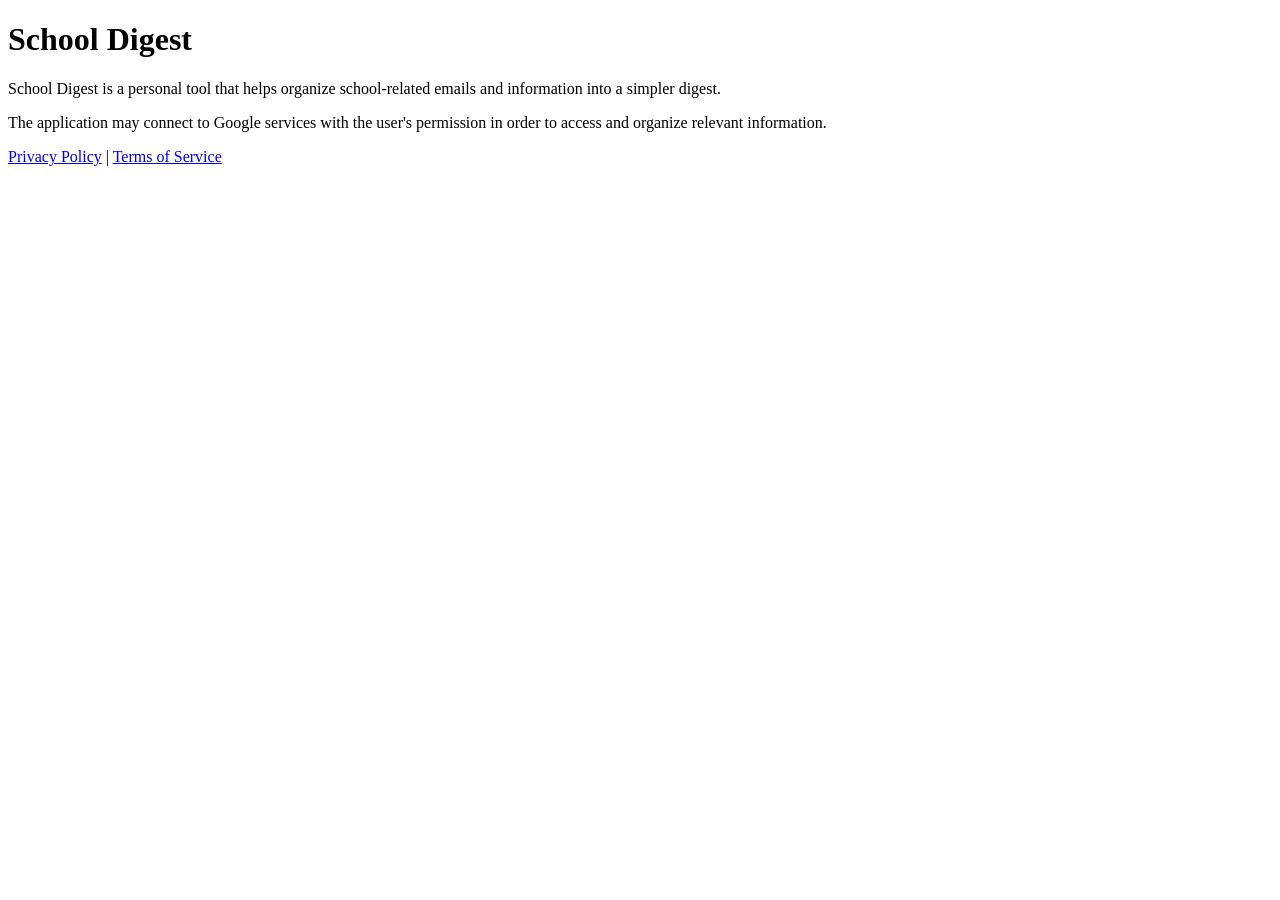
==== index.html @ 5c06e0c1 "Create index.html" ====
<!doctype html>
<html>
<head>
  <meta charset="utf-8">
  <title>School Digest</title>
</head>
<body>
  <h1>School Digest</h1>

  <p>
    School Digest is a personal tool that helps organize school-related
    emails and information into a simpler digest.
  </p>

  <p>
    The application may connect to Google services with the user's
    permission in order to access and organize relevant information.
  </p>

  <p>
    <a href="/privacy.html">Privacy Policy</a> |
    <a href="/terms.html">Terms of Service</a>
  </p>
</body>
</html>
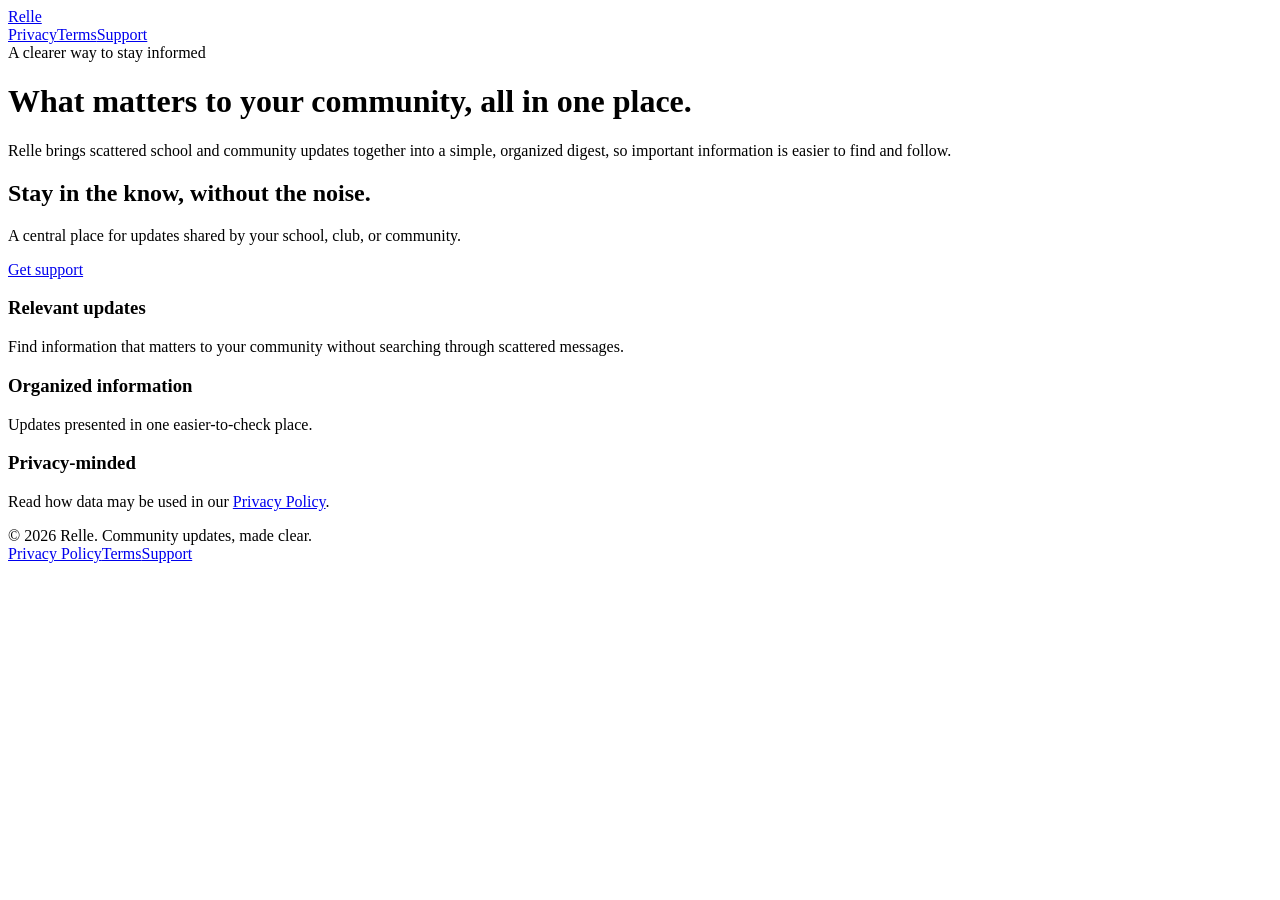
==== commit 30616508: "Refresh index.html with unified Relle theme" ====
--- a/index.html
+++ b/index.html
@@ -1,25 +1,3 @@
-<!doctype html>
-<html>
-<head>
-  <meta charset="utf-8">
-  <title>School Digest</title>
-</head>
-<body>
-  <h1>School Digest</h1>
-
-  <p>
-    School Digest is a personal tool that helps organize school-related
-    emails and information into a simpler digest.
-  </p>
-
-  <p>
-    The application may connect to Google services with the user's
-    permission in order to access and organize relevant information.
-  </p>
-
-  <p>
-    <a href="/privacy.html">Privacy Policy</a> |
-    <a href="/terms.html">Terms of Service</a>
-  </p>
-</body>
-</html>
+<!DOCTYPE html>
+<html lang="en-CA"><head><meta charset="UTF-8"><meta name="viewport" content="width=device-width,initial-scale=1"><meta name="color-scheme" content="light"><meta name="description" content="Relle organizes community and school updates into one clear digest."><title>Community updates, made clear | Relle</title><link rel="stylesheet" href="styles.css"></head>
+<body><header><div class="wrap"><a class="brand" href="index.html" aria-label="Relle home">Relle</a><nav class="nav" aria-label="Main navigation"><a href="privacy.html">Privacy</a><a href="terms.html">Terms</a><a href="support.html">Support</a></nav></div></header><main class="wrap"><div class="eyebrow">A clearer way to stay informed</div><h1>What matters to your community, all in one place.</h1><p class="lead">Relle brings scattered school and community updates together into a simple, organized digest, so important information is easier to find and follow.</p><section class="hero-card"><h2>Stay in the know, without the noise.</h2><p>A central place for updates shared by your school, club, or community.</p><a class="button" href="support.html">Get support</a></section><section><div class="feature"><h3>Relevant updates</h3><p>Find information that matters to your community without searching through scattered messages.</p></div><div class="feature"><h3>Organized information</h3><p>Updates presented in one easier-to-check place.</p></div><div class="feature"><h3>Privacy-minded</h3><p>Read how data may be used in our <a href="privacy.html">Privacy Policy</a>.</p></div></section></main><footer><div class="wrap"><span>© 2026 Relle. Community updates, made clear.</span><div class="footer-links"><a href="privacy.html">Privacy Policy</a><a href="terms.html">Terms</a><a href="support.html">Support</a></div></div></footer></body></html>
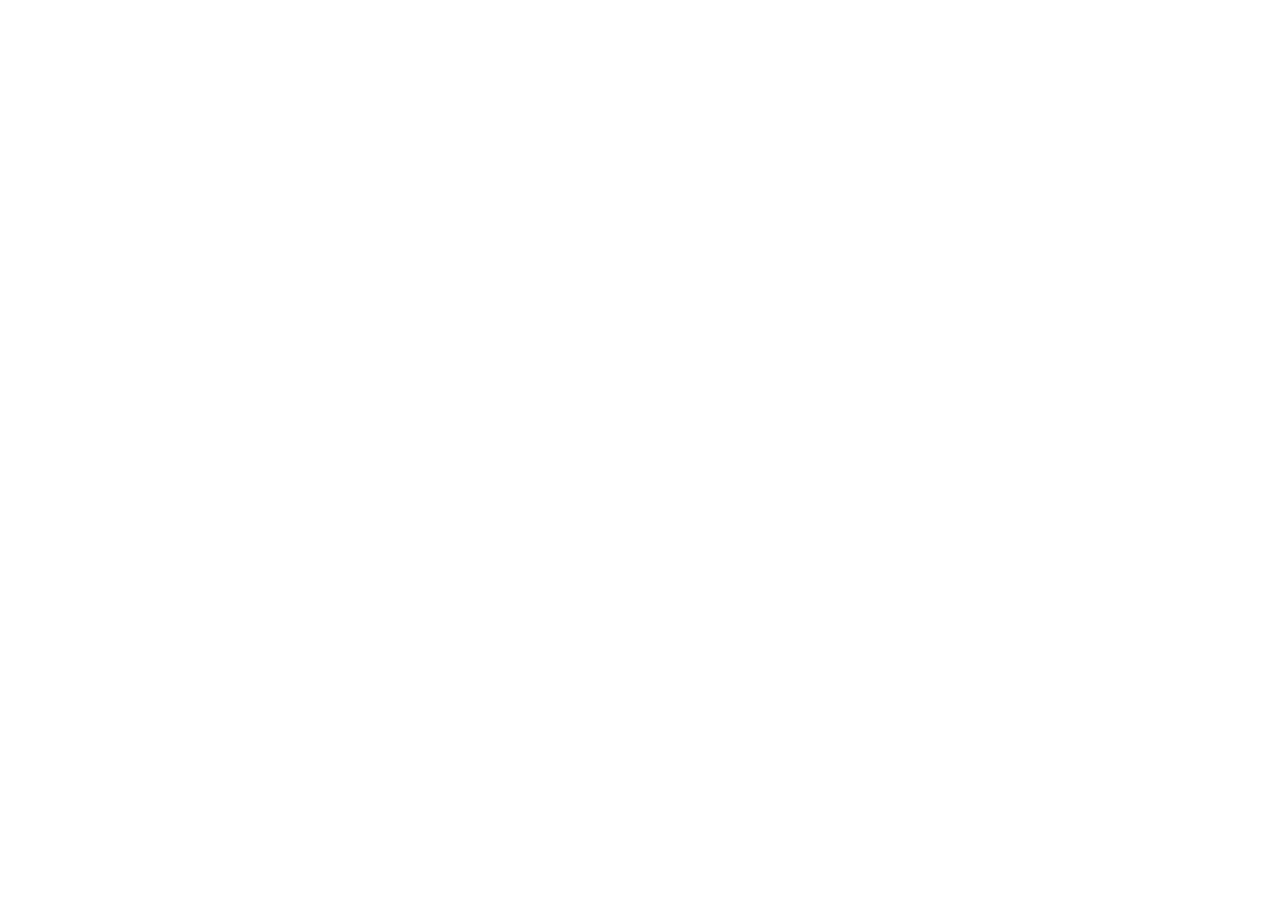
==== commit 0703bae4: "Canonical URLs: home redirects to relle.org, legal pages use clean URLs Google Search Console flagge" ====
--- a/index.html
+++ b/index.html
@@ -1,3 +1,3 @@
 <!DOCTYPE html>
-<html lang="en-CA"><head><meta charset="UTF-8"><meta name="viewport" content="width=device-width,initial-scale=1"><meta name="color-scheme" content="light"><meta name="description" content="Relle organizes community and school updates into one clear digest."><title>Community updates, made clear | Relle</title><link rel="stylesheet" href="styles.css"></head>
-<body><header><div class="wrap"><a class="brand" href="index.html" aria-label="Relle home">Relle</a><nav class="nav" aria-label="Main navigation"><a href="privacy.html">Privacy</a><a href="terms.html">Terms</a><a href="support.html">Support</a></nav></div></header><main class="wrap"><div class="eyebrow">A clearer way to stay informed</div><h1>What matters to your community, all in one place.</h1><p class="lead">Relle brings scattered school and community updates together into a simple, organized digest, so important information is easier to find and follow.</p><section class="hero-card"><h2>Stay in the know, without the noise.</h2><p>A central place for updates shared by your school, club, or community.</p><a class="button" href="support.html">Get support</a></section><section><div class="feature"><h3>Relevant updates</h3><p>Find information that matters to your community without searching through scattered messages.</p></div><div class="feature"><h3>Organized information</h3><p>Updates presented in one easier-to-check place.</p></div><div class="feature"><h3>Privacy-minded</h3><p>Read how data may be used in our <a href="privacy.html">Privacy Policy</a>.</p></div></section></main><footer><div class="wrap"><span>© 2026 Relle. Community updates, made clear.</span><div class="footer-links"><a href="privacy.html">Privacy Policy</a><a href="terms.html">Terms</a><a href="support.html">Support</a></div></div></footer></body></html>+<html lang="en-CA"><head><meta charset="UTF-8"><meta name="viewport" content="width=device-width,initial-scale=1"><title>Relle</title><link rel="canonical" href="https://relle.org/"><meta http-equiv="refresh" content="0; url=https://relle.org/"><script>location.replace("https://relle.org/")</script></head>
+<body><p>Relle has moved to <a href="https://relle.org/">relle.org</a>. Our <a href="privacy">Privacy Policy</a>, <a href="terms">Terms</a> and <a href="support">Support</a> pages are still here.</p></body></html>
